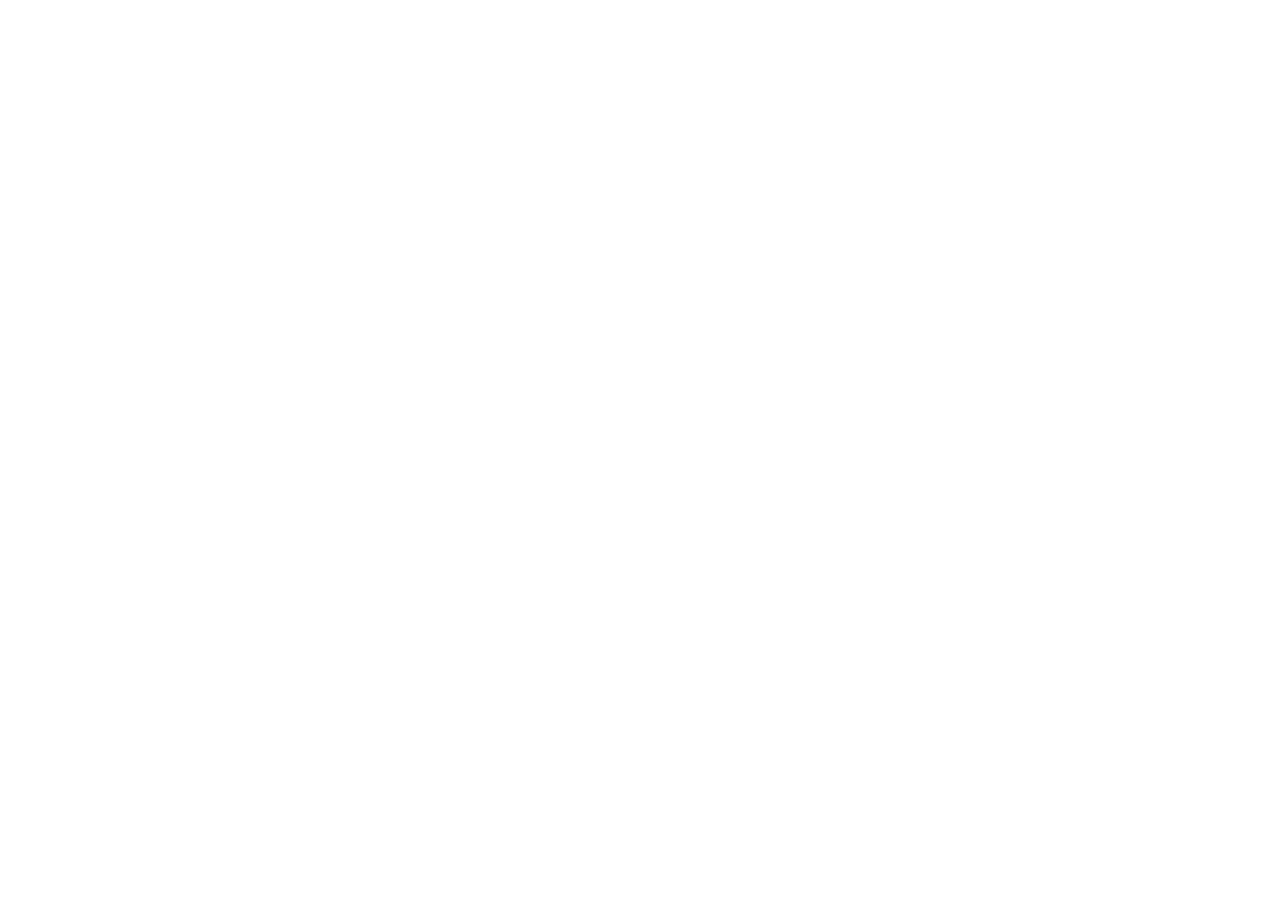
==== experiment/simulation/index.html @ 7ba7aa63 "Initial commit" ====
<!DOCTYPE html>
<html>
<head>
	<!-- Add CSS at the head of HTML file -->
    <link rel="stylesheet" href="./css/main.css">
</head>
<body>
		<!-- Your code goes here-->

	<!-- Add JS at the bottom of HTML file --> 
        <script src="./js/main.js"></script>
</body>
</html>
---- experiment/simulation/css/main.css ----
/* You CSS goes in here */
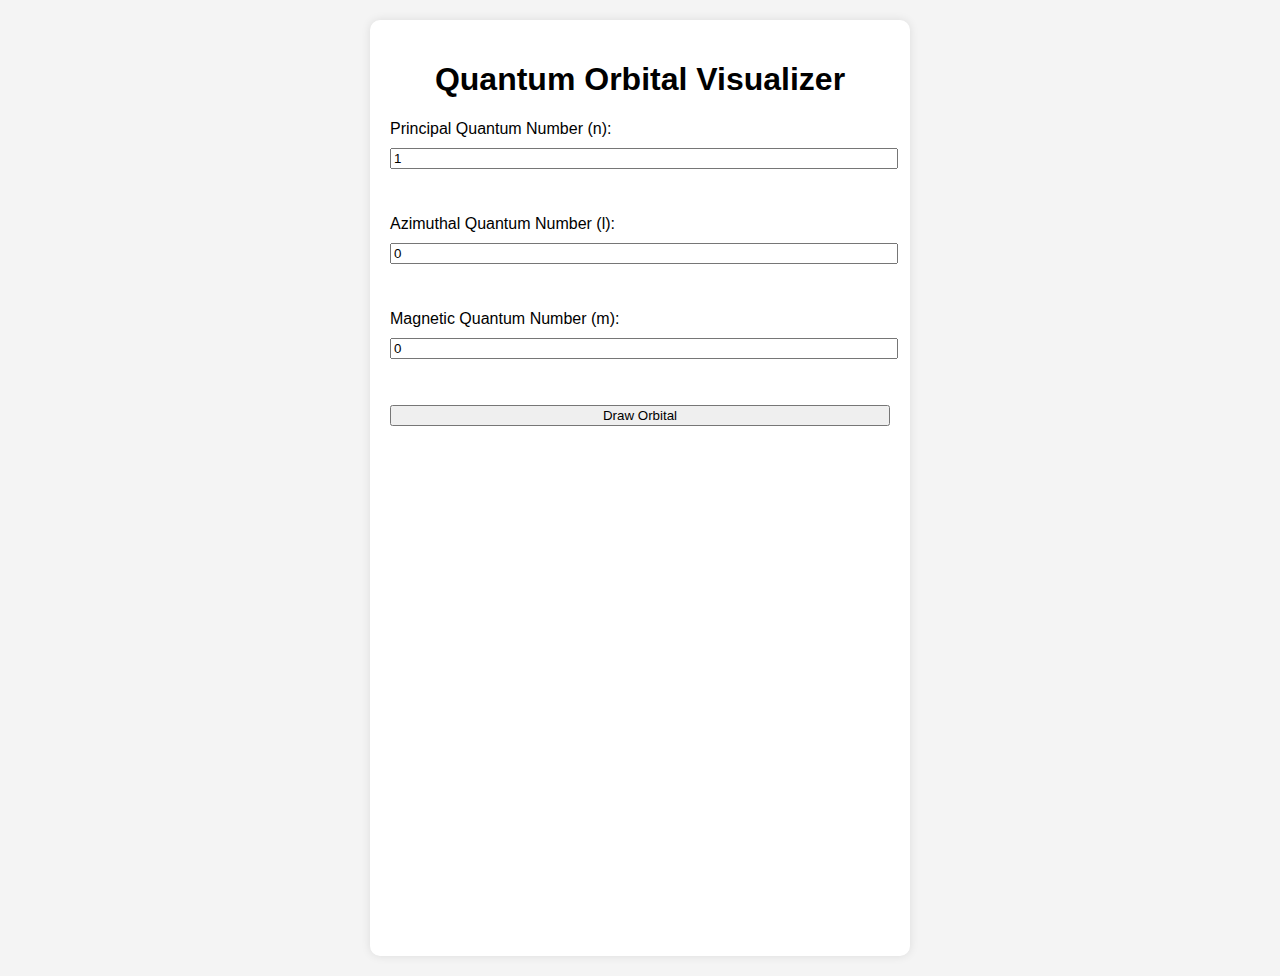
==== commit abb6f8c4: "done" ====
--- a/experiment/simulation/index.html
+++ b/experiment/simulation/index.html
@@ -1,13 +1,29 @@
 <!DOCTYPE html>
-<html>
+<html lang="en">
 <head>
-	<!-- Add CSS at the head of HTML file -->
-    <link rel="stylesheet" href="./css/main.css">
+    <meta charset="UTF-8">
+    <meta name="viewport" content="width=device-width, initial-scale=1.0">
+    <title>Quantum Orbital Visualizer</title>
+    <link rel="stylesheet" href="style.css">
+    <script src="https://cdn.plot.ly/plotly-2.9.0.min.js"></script>
 </head>
 <body>
-		<!-- Your code goes here-->
+    <div class="container">
+        <h1>Quantum Orbital Visualizer</h1>
+        <label for="n">Principal Quantum Number (n): </label>
+        <input type="number" id="n" min="1" max="4" value="1"><br><br>
 
-	<!-- Add JS at the bottom of HTML file --> 
-        <script src="./js/main.js"></script>
+        <label for="l">Azimuthal Quantum Number (l): </label>
+        <input type="number" id="l" min="0" max="3" value="0"><br><br>
+
+        <label for="m">Magnetic Quantum Number (m): </label>
+        <input type="number" id="m" min="-3" max="3" value="0"><br><br>
+
+        <button id="drawButton">Draw Orbital</button>
+
+        <div id="plot"></div>
+    </div>
+
+    <script src="main.js"></script>
 </body>
 </html>
--- a/experiment/simulation/style.css
+++ b/experiment/simulation/style.css
@@ -0,0 +1,30 @@
+body {
+    font-family: Arial, sans-serif;
+    background-color: #f4f4f4;
+    margin: 0;
+    padding: 20px;
+}
+
+.container {
+    width: 500px;
+    margin: 0 auto;
+    background: white;
+    padding: 20px;
+    border-radius: 10px;
+    box-shadow: 0 0 10px rgba(0, 0, 0, 0.1);
+}
+
+h1 {
+    text-align: center;
+}
+
+label, input, button {
+    display: block;
+    width: 100%;
+    margin-bottom: 10px;
+}
+
+#plot {
+    width: 100%;
+    height: 500px;
+}
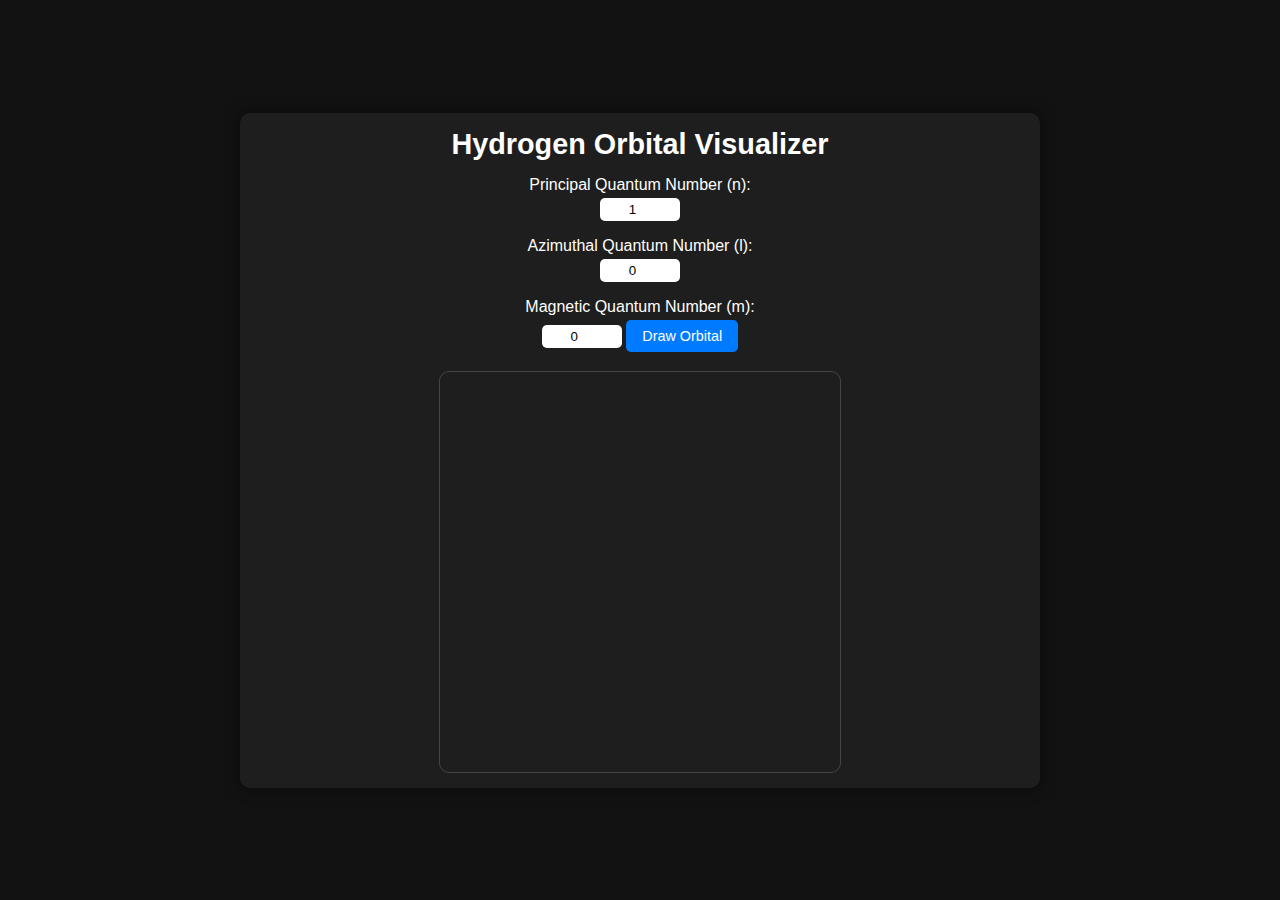
==== commit 97749e64: "chnages" ====
--- a/experiment/simulation/index.html
+++ b/experiment/simulation/index.html
@@ -1,29 +1,30 @@
 <!DOCTYPE html>
 <html lang="en">
 <head>
-    <meta charset="UTF-8">
-    <meta name="viewport" content="width=device-width, initial-scale=1.0">
-    <title>Quantum Orbital Visualizer</title>
-    <link rel="stylesheet" href="style.css">
-    <script src="https://cdn.plot.ly/plotly-2.9.0.min.js"></script>
+  <meta charset="UTF-8">
+  <meta name="viewport" content="width=device-width, initial-scale=1.0">
+  <title>Hydrogen Orbital Visualizer</title>
+  <link rel="stylesheet" href="style.css">
 </head>
 <body>
-    <div class="container">
-        <h1>Quantum Orbital Visualizer</h1>
-        <label for="n">Principal Quantum Number (n): </label>
-        <input type="number" id="n" min="1" max="4" value="1"><br><br>
+  <div class="container">
+    <h1>Hydrogen Orbital Visualizer</h1>
+    <div class="input-container">
+      <label for="n">Principal Quantum Number (n):</label>
+      <input type="number" id="n" min="1" max="7" value="1">
 
-        <label for="l">Azimuthal Quantum Number (l): </label>
-        <input type="number" id="l" min="0" max="3" value="0"><br><br>
+      <label for="l">Azimuthal Quantum Number (l):</label>
+      <input type="number" id="l" min="0" max="6" value="0">
 
-        <label for="m">Magnetic Quantum Number (m): </label>
-        <input type="number" id="m" min="-3" max="3" value="0"><br><br>
+      <label for="m">Magnetic Quantum Number (m):</label>
+      <input type="number" id="m" min="-6" max="6" value="0">
 
-        <button id="drawButton">Draw Orbital</button>
-
-        <div id="plot"></div>
+      <button onclick="drawOrbital()">Draw Orbital</button>
     </div>
-
-    <script src="main.js"></script>
+    <div class="canvas-container">
+      <canvas id="orbitalCanvas" width="400" height="400"></canvas>
+    </div>
+  </div>
+  <script src="main.js"></script>
 </body>
 </html>
--- a/experiment/simulation/style.css
+++ b/experiment/simulation/style.css
@@ -1,30 +1,76 @@
+* {
+  box-sizing: border-box;
+  margin: 0;
+  padding: 0;
+  font-family: Arial, sans-serif;
+}
+
 body {
-    font-family: Arial, sans-serif;
-    background-color: #f4f4f4;
-    margin: 0;
-    padding: 20px;
+  background-color: #121212;
+  color: #ffffff;
+  display: flex;
+  justify-content: center;
+  align-items: center;
+  height: 100vh;
+  overflow: hidden;
 }
 
 .container {
-    width: 500px;
-    margin: 0 auto;
-    background: white;
-    padding: 20px;
-    border-radius: 10px;
-    box-shadow: 0 0 10px rgba(0, 0, 0, 0.1);
+  text-align: center;
+  width: 70%;
+  max-width: 800px;
+  padding: 15px;
+  background-color: #1e1e1e;
+  border-radius: 10px;
+  box-shadow: 0 0 15px rgba(0, 0, 0, 0.5);
 }
 
 h1 {
-    text-align: center;
+  margin-bottom: 15px;
+  font-size: 1.8em;
 }
 
-label, input, button {
-    display: block;
-    width: 100%;
-    margin-bottom: 10px;
+.input-container {
+  margin-bottom: 15px;
 }
 
-#plot {
-    width: 100%;
-    height: 500px;
+label {
+  display: block;
+  margin: 8px 0 4px;
 }
+
+input {
+  width: 80px;
+  padding: 4px;
+  border-radius: 5px;
+  border: none;
+  outline: none;
+  margin-bottom: 8px;
+  text-align: center;
+}
+
+button {
+  padding: 8px 16px;
+  border: none;
+  border-radius: 5px;
+  background-color: #007bff;
+  color: white;
+  cursor: pointer;
+  font-size: 0.9em;
+  transition: background-color 0.3s;
+}
+
+button:hover {
+  background-color: #0056b3;
+}
+
+.canvas-container {
+  display: flex;
+  justify-content: center;
+  margin-top: 15px;
+}
+
+canvas {
+  border: 1px solid #444;
+  border-radius: 10px;
+}
